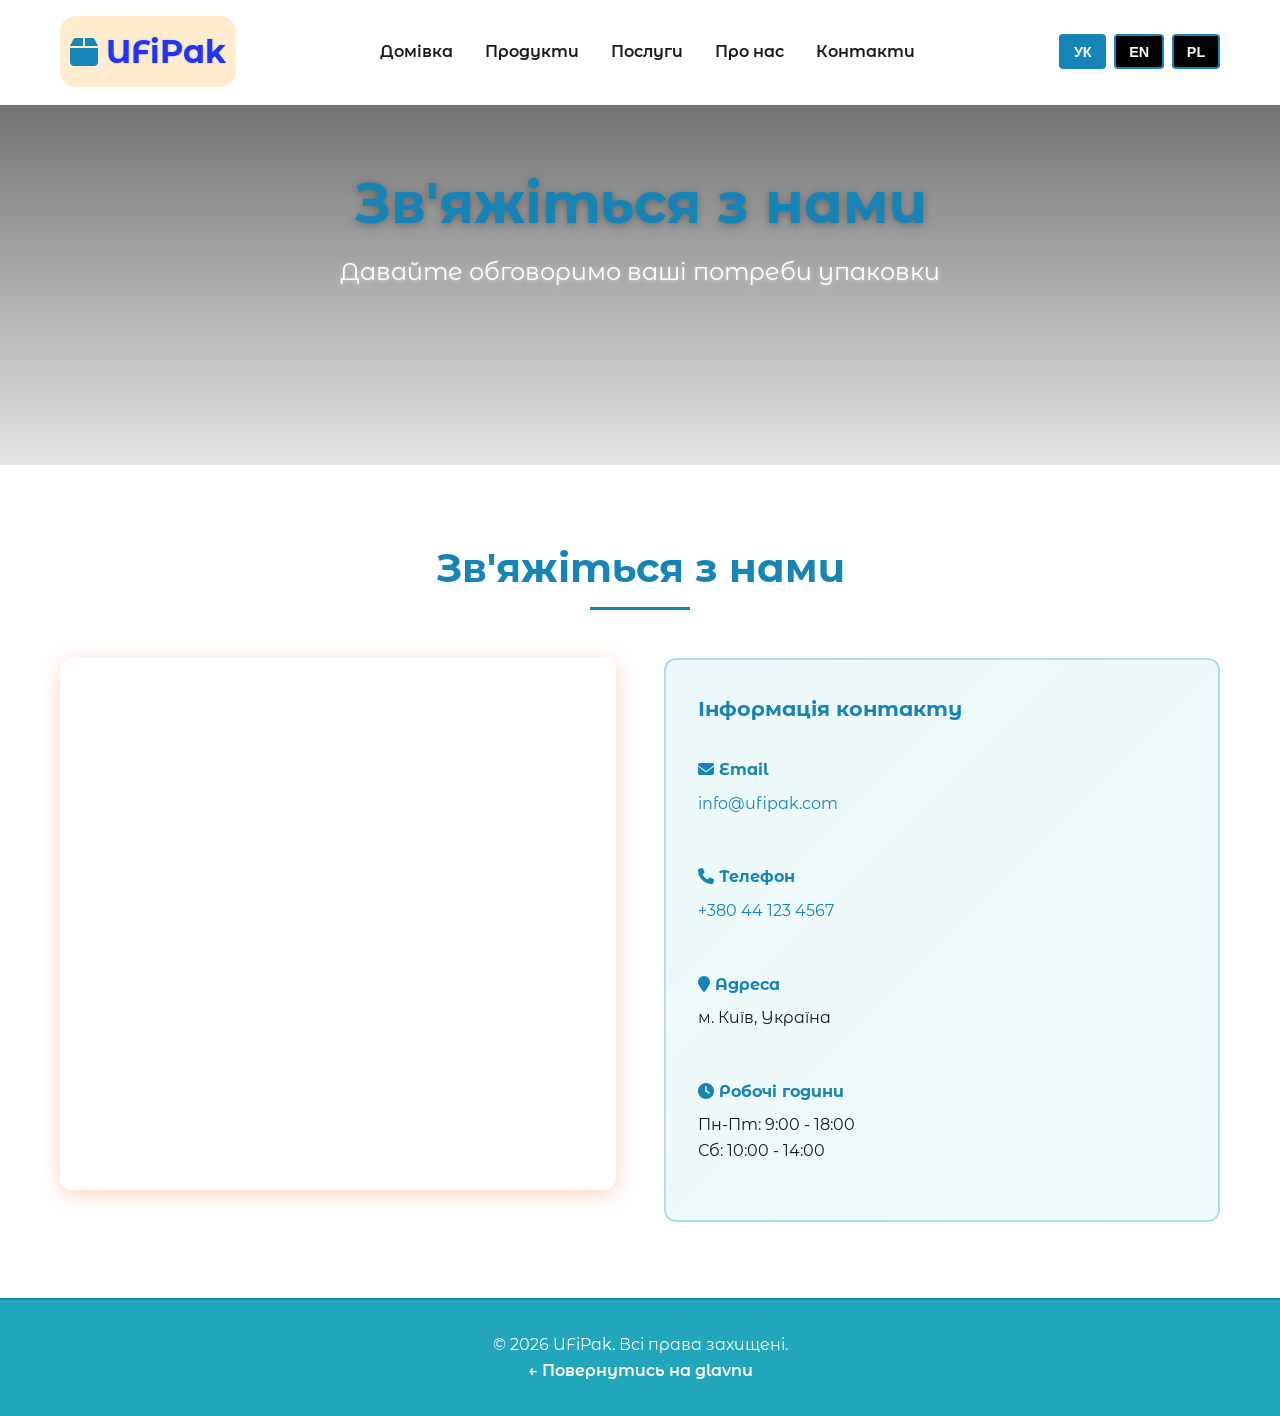
==== contact.html @ 42e1819e "first commit" ====
<!DOCTYPE html>
<html lang="uk">
<head>
    <meta charset="UTF-8">
    <meta name="viewport" content="width=device-width, initial-scale=1.0">
    <meta name="description" content="Зв'яжіться з UFiPak для замовлення гофрокартону та упаковочних матеріалів. Швидкий відповідь та консультація.">
    <title>UFiPak - Контакти | Гофрокартон та упаковка</title>
    <link rel="preconnect" href="https://fonts.googleapis.com">
    <link rel="preconnect" href="https://fonts.gstatic.com" crossorigin>
    <link href="https://fonts.googleapis.com/css2?family=Montserrat+Alternates:wght@400;500;600;700;800&display=swap" rel="stylesheet">
    <link rel="stylesheet" href="https://cdnjs.cloudflare.com/ajax/libs/font-awesome/6.4.0/css/all.min.css">
    <link rel="stylesheet" href="styles.css">
</head>
<body>
    <!-- Навігація -->
    <nav class="navbar">
        <div class="nav-container">
            <div class="logo">
                <i class="fas fa-box" style="font-size: 2rem; color: var(--primary-color);"></i>
                <span class="logo-text">UFiPak</span>
            </div>
            <ul class="nav-menu">
                <li><a href="index.html#home" class="nav-link">Домівка</a></li>
                <li><a href="products.html" class="nav-link">Продукти</a></li>
                <li><a href="services.html" class="nav-link">Послуги</a></li>
                <li><a href="about.html" class="nav-link">Про нас</a></li>
                <li><a href="contact.html" class="nav-link">Контакти</a></li>
            </ul>
            <button class="menu-toggle" id="menuToggle" aria-label="Меню">
                <i class="fas fa-bars"></i>
            </button>
            <div class="language-selector">
                <button class="lang-btn active" data-lang="uk">УК</button>
                <button class="lang-btn" data-lang="en">EN</button>
                <button class="lang-btn" data-lang="pl">PL</button>
            </div>
        </div>
    </nav>

    <!-- Героїчний розділ -->
    <section id="home" class="hero" style="height: 40vh;">
        <div class="hero-overlay"></div>
        <div class="hero-content">
            <h1 class="hero-title" data-en="Contact Us" data-uk="Зв'яжіться з нами" data-pl="Skontaktuj się z nami">Зв'яжіться з нами</h1>
            <p class="hero-subtitle" data-en="Let's discuss your packaging needs" data-uk="Давайте обговоримо ваші потреби упаковки" data-pl="Omówmy Twoje potrzeby w zakresie opakowań">Давайте обговоримо ваші потреби упаковки</p>
        </div>
    </section>

    <!-- Контакти -->
    <section id="contact" class="contact">
        <div class="container">
            <h2 class="section-title" data-en="Contact Us" data-uk="Зв'яжіться з нами" data-pl="Skontaktuj się z nami">Зв'яжіться з нами</h2>
            <div class="contact-content">
                <div class="contact-map">
                    <iframe src="https://www.google.com/maps/embed?pb=!1m18!1m12!1m3!1d2537.4142239617386!2d30.4658303!3d50.50785909999999!2m3!1f0!2f0!3f0!3m2!1i1024!2i768!4f13.1!3m3!1m2!1s0x40d4d279a09520ed%3A0x4165a8c2c6f30b9a!2sUFIPAK!5e0!3m2!1sru!2sse!4v1776011604575!5m2!1sru!2sse" width="100%" height="500" style="border:0;" allowfullscreen="" loading="lazy" referrerpolicy="no-referrer-when-downgrade"></iframe>
                </div>
                <div class="contact-info">
                    <h3 data-en="Contact Information" data-uk="Інформація контакту" data-pl="Informacje kontaktowe">Інформація контакту</h3>
                    <div style="margin-bottom: 1.5rem;">
                        <h4 style="color: var(--primary-color); margin-bottom: 0.5rem;"><i class="fas fa-envelope"></i> Email</h4>
                        <p><a href="mailto:info@ufipak.com" style="color: var(--accent-color);">info@ufipak.com</a></p>
                    </div>
                    <div style="margin-bottom: 1.5rem;">
                        <h4 style="color: var(--primary-color); margin-bottom: 0.5rem;"><i class="fas fa-phone"></i> Телефон</h4>
                        <p><a href="tel:+380441234567" style="color: var(--accent-color);">+380 44 123 4567</a></p>
                    </div>
                    <div style="margin-bottom: 1.5rem;">
                        <h4 style="color: var(--primary-color); margin-bottom: 0.5rem;"><i class="fas fa-map-marker"></i> Адреса</h4>
                        <p>м. Київ, Україна</p>
                    </div>
                    <div style="margin-bottom: 1.5rem;">
                        <h4 style="color: var(--primary-color); margin-bottom: 0.5rem;"><i class="fas fa-clock"></i> Робочі години</h4>
                        <p data-en="Monday - Friday: 9:00 - 18:00" data-uk="Пн-Пт: 9:00 - 18:00" data-pl="Pn-Pt: 9:00 - 18:00">Пн-Пт: 9:00 - 18:00</p>
                        <p data-en="Saturday: 10:00 - 14:00" data-uk="Сб: 10:00 - 14:00" data-pl="Sb: 10:00 - 14:00">Сб: 10:00 - 14:00</p>
                    </div>
                </div>
            </div>
        </div>
    </section>

    <!-- Футер -->
    <footer class="footer">
        <div class="container">
            <p data-en="© 2026 UFiPak. All rights reserved." data-uk="© 2026 UFiPak. Всі права захищені." data-pl="© 2026 UFiPak. Wszystkie prawa zastrzeżone.">© 2026 UFiPak. Всі права захищені.</p>
            <p><a href="index.html">← Повернутись на glavnu</a></p>
        </div>
    </footer>

    <script src="script.js"></script>
</body>
</html>
---- styles.css ----
@import url('https://fonts.googleapis.com/css2?family=Montserrat+Alternates:wght@400;500;600;700;800&display=swap');

* {
    margin: 0;
    padding: 0;
    box-sizing: border-box;
}

:root {
    --primary-color: #1784b8;
    --primary-dark: #1784b8;
    --primary-light: #1784b8;
    --secondary-color: #ffffff;
    --light-bg: #f8f9fa;
    --text-color: #1a1a1a;
    --accent-color: #1784b8;
    --success-color: #1784b8;
    --warning-color: #1784b8;
    --border-color: #e0e0e0;
}

html {
    scroll-behavior: smooth;
}

body {
    font-family: 'Montserrat Alternates', sans-serif;
    background-color: var(--secondary-color);
    color: var(--text-color);
    line-height: 1.6;
    background-image: url('https://gcb.com.my/wp-content/uploads/2024/01/corrugated-paper-board-for-import-export-e1704694771907.jpg');
    background-attachment: fixed;
    background-size: cover;
    background-position: center;
}

.container {
    max-width: 1200px;
    margin: 0 auto;
    padding: 0 clamp(15px, 4vw, 20px);
    width: 100%;
}

/* Навігація */
.navbar {
    background-color: rgba(255, 255, 255, 0.95);
    padding: 1rem 0;
    position: sticky;
    top: 0;
    z-index: 1000;
    border-bottom: 2px solid transparent;
    transition: all 0.3s ease;
}

.navbar.scrolled {
    background-color: rgba(255, 255, 255, 0.99);
    border-bottom-color: var(--primary-color);
    box-shadow: 0 2px 10px rgba(0, 0, 0, 0.1);
}

.nav-container {
    max-width: 1200px;
    margin: 0 auto;
    padding: 0 20px;
    display: flex;
    justify-content: space-between;
    align-items: center;
}

.logo {
    background: blanchedalmond;
    padding: 10px;
    border-radius: 16px;
    font-size: clamp(1.5rem, 4vw, 1.8rem);
    font-weight: bold;
    display: flex;
    align-items: center;
    gap: 0.5rem;
}

.logo-text {
    background: linear-gradient(135deg, #2533fa, #2533fa);
    -webkit-background-clip: text;
    -webkit-text-fill-color: transparent;
    background-clip: text;
    font-size: clamp(1.5rem, 4vw, 2rem);
    font-weight: bold;
    filter: drop-shadow(0 0 1px rgba(23, 162, 184, 0.3));
}

.nav-menu {
    display: flex;
    list-style: none;
    gap: 2rem;
    flex: 1;
    justify-content: center;
}

.nav-link {
    color: var(--text-color);
    text-decoration: none;
    font-weight: 600;
    transition: color 0.3s ease;
    padding: 0.5rem 0;
    border-bottom: 2px solid transparent;
    font-size: clamp(0.85rem, 2vw, 1rem);
    text-shadow: none;
}

.nav-link:hover {
    color: var(--primary-color);
    border-bottom-color: var(--primary-color);
}

.language-selector {
    display: flex;
    gap: 0.5rem;
}

.lang-btn {
    background-color: #000000;
    color: #ffffff;
    border: 2px solid var(--primary-color);
    padding: 0.4rem 0.8rem;
    cursor: pointer;
    border-radius: 4px;
    font-weight: 600;
    transition: all 0.3s ease;
    font-size: clamp(0.7rem, 1.5vw, 0.9rem);
    min-width: 35px;
    min-height: 35px;
    display: flex;
    align-items: center;
    justify-content: center;
    text-shadow: none;
}

.lang-btn:hover,
.lang-btn.active {
    background-color: var(--primary-color);
    color: white;
}

/* Мобільне меню */
.menu-toggle {
    display: none;
    background: none;
    border: none;
    font-size: 1.5rem;
    color: var(--primary-color);
    cursor: pointer;
    z-index: 1001;
    padding: 0.5rem;
    text-shadow: none;
    transition: all 0.3s ease;
}

.menu-toggle:hover {
    transform: scale(1.1);
}

@media (max-width: 768px) {
    .menu-toggle {
        display: flex;
        align-items: center;
        justify-content: center;
    }

    .nav-menu {
        position: absolute;
        top: 70px;
        left: 0;
        right: 0;
        background-color: rgba(255, 255, 255, 0.99);
        flex-direction: column;
        gap: 0.5rem;
        padding: 1.5rem;
        border-bottom: 2px solid var(--primary-color);
        box-shadow: 0 4px 10px rgba(0, 0, 0, 0.1);
        max-height: 0;
        overflow: hidden;
        transition: max-height 0.3s ease;
    }

    .nav-menu.active {
        max-height: 400px;
    }

    .nav-link {
        padding: 0.8rem 0;
        border-bottom: 1px solid rgba(23, 162, 184, 0.2);
        width: 100%;
    }

    .nav-link:last-child {
        border-bottom: none;
    }

    .language-selector {
        gap: 0.3rem;
        justify-content: space-around;
        width: 100%;
        margin-top: 1rem;
        padding-top: 1rem;
        border-top: 1px solid rgba(23, 162, 184, 0.2);
    }

    .lang-btn {
        flex: 1;
        padding: 0.6rem 0.4rem;
    }
}

/* Героїчний розділ */
.hero {
    position: relative;
    height: clamp(50vh, 80vh, 80vh);
    display: flex;
    align-items: center;
    justify-content: center;
    overflow: hidden;
    margin-top: 0;
    padding-top: 0;
    background: url('https://gcb.com.my/wp-content/uploads/2024/01/corrugated-paper-board-for-import-export-e1704694771907.jpg') center/cover;
    background-attachment: fixed;
}

/* Видалити фон для внутрішніх сторінок */
body:not(.home-page) {
    background-image: url('https://gcb.com.my/wp-content/uploads/2024/01/corrugated-paper-board-for-import-export-e1704694771907.jpg');
    background-attachment: fixed;
    background-size: cover;
    background-position: center;
}

.hero-overlay {
    position: absolute;
    top: 0;
    left: 0;
    width: 100%;
    height: 100%;
    background: linear-gradient(to bottom, rgb(0 0 0 / 55%), rgb(38 38 38 / 12%));
    z-index: 2;
}

.hero-content {
    position: relative;
    z-index: 3;
    text-align: center;
    color: var(--text-color);
    padding: 0 20px;
    max-width: 100%;
}

.hero-title {
    font-size: clamp(1.8rem, 8vw, 3.5rem);
    font-weight: bold;
    margin-bottom: 1rem;
    color: var(--primary-color);
    text-shadow: 0 2px 8px rgba(0, 0, 0, 0.3);
    line-height: 1.2;
}

.hero-subtitle {
    font-size: clamp(1rem, 4vw, 1.5rem);
    margin-bottom: 2rem;
    color: #ffffff;
    text-shadow: 0 1px 4px rgba(255, 255, 255, 0.5);
}

.cta-button {
    background: linear-gradient(135deg, #1784b8, #1784b8);
    color: #ffffff;
    padding: clamp(0.6rem, 2vw, 1rem) clamp(1.5rem, 4vw, 2.5rem);
    font-size: clamp(0.9rem, 2vw, 1.1rem);
    border: none;
    border-radius: 50px;
    cursor: pointer;
    font-weight: bold;
    transition: all 0.3s ease;
    box-shadow: 0 4px 20px rgba(23, 162, 184, 0.3);
    touch-action: manipulation;
}

.cta-button:hover {
    transform: translateY(-3px);
    box-shadow: 0 6px 25px rgba(23, 162, 184, 0.5);
}

@media (max-width: 768px) {
    .cta-button:active {
        transform: translateY(-1px);
    }
}

/* Розділи */
section {
    padding: clamp(2rem, 6vw, 5rem) 0;
    background-color: rgba(255, 255, 255, 0.95);
}

.section-title {
    text-align: center;
    font-size: clamp(1.8rem, 6vw, 2.5rem);
    margin-bottom: clamp(1.5rem, 4vw, 3rem);
    color: var(--primary-color);
    position: relative;
    padding-bottom: 1rem;
    line-height: 1.3;
}

.section-title::after {
    content: '';
    position: absolute;
    bottom: 0;
    left: 50%;
    transform: translateX(-50%);
    width: clamp(60px, 15vw, 100px);
    height: 3px;
    background: linear-gradient(90deg, var(--primary-color), var(--accent-color));
}

/* Продукти */
.products {
    background-color: rgba(248, 249, 250, 0.8);
    position: relative;
}

.products-grid {
    position: relative;
    display: flex;
    align-items: center;
    justify-content: center;
    gap: 2rem;
}

.carousel-container {
    width: 100%;
    position: relative;
    overflow: hidden;
    border-radius: 12px;
}

.carousel-wrapper {
    display: flex;
    transition: transform 0.6s cubic-bezier(0.4, 0.0, 0.2, 1);
    width: 100%;
}

.carousel-item {
    min-width: 100%;
    display: flex;
    justify-content: center;
    padding: 2rem;
}

@media (min-width: 768px) {
    .carousel-item {
        min-width: 50%;
    }
}

@media (min-width: 1200px) {
    .carousel-item {
        min-width: 33.333%;
    }
}

.carousel-nav {
    position: absolute;
    top: 50%;
    transform: translateY(-50%);
    background: linear-gradient(135deg, #17A2B8, #20B2AA);
    color: #ffffff;
    border: none;
    width: 50px;
    height: 50px;
    border-radius: 50%;
    cursor: pointer;
    display: flex;
    align-items: center;
    justify-content: center;
    font-size: 1.5rem;
    z-index: 10;
    transition: all 0.3s ease;
    box-shadow: 0 4px 15px rgba(23, 162, 184, 0.4);
}

.carousel-nav:hover {
    transform: translateY(-50%) scale(1.1);
    box-shadow: 0 6px 20px rgba(23, 162, 184, 0.6);
}

.carousel-prev {
    left: 10px;
}

.carousel-next {
    right: 10px;
}

.carousel-dots {
    display: flex;
    justify-content: center;
    gap: 8px;
    margin-top: 2rem;
    flex-wrap: wrap;
}

.carousel-dot {
    width: 10px;
    height: 10px;
    border-radius: 50%;
    background-color: rgba(23, 162, 184, 0.3);
    border: 2px solid rgba(23, 162, 184, 0.5);
    cursor: pointer;
    transition: all 0.3s ease;
}

.carousel-dot.active {
    background-color: #20B2AA;
    transform: scale(1.3);
    border-color: #20B2AA;
}

.carousel-dot:hover {
    background-color: rgba(23, 162, 184, 0.7);
}

.product-card {
    background: linear-gradient(135deg, rgba(23, 162, 184, 0.08), rgba(32, 178, 170, 0.06));
    border: 2px solid rgba(23, 162, 184, 0.3);
    padding: 2rem;
    border-radius: 12px;
    text-align: center;
    transition: all 0.3s ease;
    cursor: pointer;
    display: block;
    text-decoration: none;
    color: inherit;
}

.product-card:hover {
    transform: translateY(-10px);
    border-color: var(--accent-color);
    background: linear-gradient(135deg, rgba(23, 162, 184, 0.15), rgba(32, 178, 170, 0.12));
    box-shadow: 0 8px 30px rgba(23, 162, 184, 0.25), 0 0 20px rgba(32, 178, 170, 0.15);
}

.product-icon {
    font-size: 3rem;
    margin-bottom: 1rem;
    color: var(--primary-color);
    transition: all 0.3s ease;
}

.product-card:hover .product-icon {
    color: var(--accent-color);
    transform: scale(1.2) rotate(5deg);
}

.carousel-item .product-card {
    width: 100%;
    margin: 0 auto;
}

.product-name {
    font-size: 1.3rem;
    color: var(--primary-color);
    margin-bottom: 0.5rem;
    font-weight: 600;
}

.product-desc {
    color: var(--text-color);
    font-size: 0.95rem;
}

.view-more {
    margin-top: 1rem;
    color: var(--primary-color);
    font-size: 0.9rem;
    font-weight: 600;
    animation: bounce 2s infinite;
}

@keyframes bounce {
    0%, 100% {
        transform: translateY(0);
    }
    50% {
        transform: translateY(5px);
    }
}

/* Послуги */
.services {
    background-color: rgba(255, 255, 255, 0.95);
    position: relative;
}

.services-grid {
    display: grid;
    grid-template-columns: repeat(auto-fit, minmax(250px, 1fr));
    gap: 2rem;
}

.service-item {
    background: linear-gradient(135deg, rgba(23, 162, 184, 0.08), rgba(32, 178, 170, 0.06));
    padding: 2rem;
    border-radius: 12px;
    border-left: 4px solid var(--primary-color);
    transition: all 0.3s ease;
}

.service-item:hover {
    transform: translateX(10px);
    background: linear-gradient(135deg, rgba(23, 162, 184, 0.15), rgba(32, 178, 170, 0.12));
}

.service-title {
    color: var(--primary-color);
    margin-bottom: 0.5rem;
    font-size: 1.2rem;
}

.service-icon {
    font-size: 2.5rem;
    color: var(--accent-color);
    margin-bottom: 0.8rem;
    transition: all 0.3s ease;
}

.service-item:hover .service-icon {
    transform: translateY(-5px);
    color: var(--primary-color);
}

.service-text {
    color: var(--text-color);
    font-size: 0.95rem;
}

/* Про нас */
.about {
    background-color: rgba(248, 249, 250, 0.95);
}

.about-content {
    max-width: 800px;
    margin: 0 auto;
    text-align: center;
    font-size: 1.1rem;
    line-height: 1.8;
    color: var(--text-color);
}

.about-content p {
    margin-bottom: 1.5rem;
}

.about-content h3 {
    color: var(--primary-color);
    font-size: 1.5rem;
    margin: 2rem 0 1rem 0;
    text-align: center;
}

.about-content ul {
    list-style: none;
    padding: 0;
    margin: 1.5rem 0;
    text-align: left;
    display: inline-block;
}

.about-content ul li {
    padding: 0.5rem 0;
    color: var(--text-color);
}

/* Контакти */
.contact {
    background-color: rgba(255, 255, 255, 0.95);
}

.contact-content {
    display: grid;
    grid-template-columns: 1fr 1fr;
    gap: 3rem;
    align-items: stretch;
    margin-top: 2rem;
}

.contact-subtitle {
    text-align: center;
    font-size: 1.1rem;
    color: var(--text-color);
    margin-bottom: 1.5rem;
    line-height: 1.7;
}

.contact-map {
    width: 100%;
    border-radius: 12px;
    overflow: hidden;
    box-shadow: 0 4px 20px rgba(23, 162, 184, 0.2);
    margin-bottom: 2rem;
}

.contact-map iframe {
    width: 100%;
    height: 100%;
    min-height: 500px;
    border: none;
}

.contact-info-box {
    background: linear-gradient(135deg, rgba(23, 162, 184, 0.08), rgba(32, 178, 170, 0.06));
    border: 2px solid rgba(23, 162, 184, 0.3);
    padding: 2.5rem;
    border-radius: 12px;
    display: flex;
    flex-direction: column;
    gap: 1.5rem;
    min-height: 500px;
}

.contact-info-box h3 {
    color: var(--primary-color);
    font-size: 1.5rem;
    margin-bottom: 0.5rem;
    font-weight: 700;
}

.info-item {
    display: flex;
    gap: 1.5rem;
    align-items: flex-start;
    padding: 1.2rem 0;
    border-bottom: 1px solid rgba(23, 162, 184, 0.2);
    transition: all 0.3s ease;
}

.info-item:hover {
    padding-left: 0.5rem;
    background: rgba(23, 162, 184, 0.05);
}

.info-item:last-child {
    border-bottom: none;
}

.info-item i {
    color: var(--primary-color);
    font-size: 1.8rem;
    min-width: 40px;
    text-align: center;
}

.info-item h4 {
    color: var(--primary-color);
    margin-bottom: 0.6rem;
    font-size: 1.1rem;
    font-weight: 700;
}

.info-item p {
    color: var(--text-color);
    margin-bottom: 0.4rem;
    line-height: 1.5;
}

.info-item a {
    color: var(--accent-color);
    font-weight: 600;
    text-decoration: none;
    transition: all 0.3s ease;
}

.info-item a:hover {
    color: var(--primary-color);
    text-decoration: underline;
}

.contact-form {
    display: flex;
    flex-direction: column;
    gap: 1.5rem;
}

.form-group {
    display: flex;
    flex-direction: column;
}

.form-input,
.form-textarea {
    background-color: rgba(23, 162, 184, 0.08);
    border: 2px solid rgba(23, 162, 184, 0.3);
    color: var(--text-color);
    padding: 0.8rem 1rem;
    border-radius: 5px;
    font-family: 'Montserrat Alternates', sans-serif;
    font-size: 1rem;
    transition: all 0.3s ease;
}

.form-input:focus,
.form-textarea:focus {
    outline: none;
    border-color: var(--primary-color);
    background-color: rgba(23, 162, 184, 0.12);
}

.form-input::placeholder,
.form-textarea::placeholder {
    color: rgba(26, 26, 26, 0.5);
}

.submit-btn {
    background: linear-gradient(135deg, #17A2B8, #20B2AA);
    color: #ffffff;
    padding: 0.8rem 2rem;
    border: none;
    border-radius: 5px;
    font-weight: bold;
    font-size: 1rem;
    cursor: pointer;
    transition: all 0.3s ease;
}

.submit-btn:hover {
    transform: translateY(-2px);
    box-shadow: 0 5px 20px rgba(23, 162, 184, 0.5);
}

.contact-info {
    background: linear-gradient(135deg, rgba(23, 162, 184, 0.08), rgba(32, 178, 170, 0.06));
    border: 2px solid rgba(23, 162, 184, 0.3);
    padding: 2rem;
    border-radius: 12px;
    display: flex;
    flex-direction: column;
    gap: 1.5rem;
}

.contact-map {
    width: 100%;
    border-radius: 12px;
    overflow: hidden;
    box-shadow: 0 4px 20px rgba(255, 107, 53, 0.3);
    margin-bottom: 2rem;
}

.contact-map iframe {
    width: 100%;
    border: none;
}

.contact-info h3 {
    color: var(--primary-color);
    font-size: 1.3rem;
    margin-bottom: 0.5rem;
}

.contact-info p {
    color: var(--text-color);
    font-size: 1rem;
}

.contact-info strong {
    color: var(--primary-color);
}

.contact-info h4 {
    color: var(--primary-color);
    margin-bottom: 0.5rem;
}

/* Посилання */
a {
    color: var(--primary-color);
    text-decoration: none;
    transition: color 0.3s ease;
}

a:hover {
    color: var(--accent-color);
    text-decoration: underline;
}

.footer a {
    color: #ffffff;
    font-weight: 600;
}

.footer a:hover {
    color: #e8f9fa;
}
.modal {
    display: none;
    position: fixed;
    z-index: 2000;
    left: 0;
    top: 0;
    width: 100%;
    height: 100%;
    background-color: rgba(0, 0, 0, 0.8);
    animation: fadeIn 0.3s ease;
}

.modal-content {
    background: linear-gradient(135deg, #ffffff, rgba(23, 162, 184, 0.05));
    margin: 5% auto;
    padding: 2rem;
    border: 2px solid var(--primary-color);
    border-radius: 12px;
    width: 90%;
    max-width: 700px;
    max-height: 90vh;
    overflow-y: auto;
    box-shadow: 0 0 40px rgba(23, 162, 184, 0.2), 0 0 20px rgba(32, 178, 170, 0.15);
    animation: slideDown 0.3s ease;
}

.close {
    color: var(--primary-color);
    float: right;
    font-size: 2rem;
    font-weight: bold;
    cursor: pointer;
    transition: color 0.3s ease;
}

.close:hover {
    color: var(--accent-color);
}

.modal-header {
    font-size: 1.8rem;
    color: var(--primary-color);
    margin-bottom: 1rem;
    display: flex;
    align-items: center;
    gap: 1rem;
}

.modal-section {
    margin-bottom: 2rem;
}

.modal-section h3 {
    color: var(--primary-color);
    margin-bottom: 0.5rem;
    font-size: 1.3rem;
}

.modal-section p {
    color: var(--text-color);
    line-height: 1.6;
    margin-bottom: 0.5rem;
}

.price-factor {
    background: rgba(23, 162, 184, 0.1);
    border-left: 4px solid var(--accent-color);
    padding: 1rem;
    margin: 0.5rem 0;
    border-radius: 5px;
}

.price-factor strong {
    color: var(--primary-color);
}

.price-example {
    background: rgba(23, 162, 184, 0.1);
    border-left: 4px solid var(--primary-color);
    padding: 1rem;
    margin-top: 1rem;
    border-radius: 5px;
}

.price-example strong {
    color: var(--primary-color);
}

.cta-modal-btn {
    background: linear-gradient(135deg, #17A2B8, #20B2AA);
    color: #ffffff;
    padding: 0.8rem 1.5rem;
    border: none;
    border-radius: 5px;
    font-weight: bold;
    cursor: pointer;
    font-size: 1rem;
    margin-top: 1rem;
    transition: all 0.3s ease;
}

.cta-modal-btn:hover {
    transform: translateY(-2px);
    box-shadow: 0 5px 20px rgba(23, 162, 184, 0.5), 0 0 10px rgba(32, 178, 170, 0.3);
}

@keyframes fadeIn {
    from {
        opacity: 0;
    }
    to {
        opacity: 1;
    }
}

@keyframes slideDown {
    from {
        transform: translateY(-50px);
        opacity: 0;
    }
    to {
        transform: translateY(0);
        opacity: 1;
    }
}

/* Сторінки продуктів */
.breadcrumb {
    padding: 2rem 0;
    color: var(--text-color);
    font-size: 0.95rem;
}

.breadcrumb a {
    color: var(--primary-color);
    font-weight: 600;
}

.breadcrumb a:hover {
    color: var(--accent-color);
}

.product-detail {
    padding: 3rem 0;
}

.product-header {
    display: grid;
    grid-template-columns: 1fr 1fr;
    gap: 3rem;
    align-items: start;
    margin-bottom: 3rem;
}

.product-image {
    position: relative;
    overflow: hidden;
    border-radius: 12px;
    box-shadow: 0 10px 40px rgba(23, 162, 184, 0.2);
}

.product-image img {
    width: 100%;
    height: auto;
    display: block;
    transition: transform 0.3s ease;
}

.product-image:hover img {
    transform: scale(1.05);
}

.product-info h1 {
    font-size: 2.5rem;
    color: var(--primary-color);
    margin-bottom: 1.5rem;
    font-weight: bold;
}

.product-description {
    font-size: 1.1rem;
    line-height: 1.8;
    color: var(--text-color);
    margin-bottom: 2.5rem;
}

.pricing-factors {
    background: linear-gradient(135deg, rgba(23, 162, 184, 0.08), rgba(32, 178, 170, 0.06));
    padding: 2rem;
    border-radius: 12px;
    border-left: 4px solid var(--primary-color);
    margin-bottom: 2rem;
}

.pricing-factors h3 {
    color: var(--primary-color);
    margin-bottom: 1rem;
    font-size: 1.3rem;
}

.pricing-factors ul {
    list-style: none;
}

.pricing-factors li {
    padding: 0.6rem 0;
    color: var(--text-color);
    display: flex;
    align-items: center;
}

.pricing-factors li:before {
    content: '✓';
    color: var(--accent-color);
    font-weight: bold;
    margin-right: 0.8rem;
}

.examples {
    background: var(--light-bg);
    padding: 2rem;
    border-radius: 12px;
    margin-bottom: 2rem;
}

.examples h3 {
    color: var(--primary-color);
    margin-bottom: 1.5rem;
    font-size: 1.3rem;
}

.example-item {
    background: rgba(23, 162, 184, 0.08);
    padding: 1.5rem;
    border-radius: 8px;
    margin-bottom: 1rem;
    border-left: 3px solid var(--accent-color);
}

.example-item p {
    margin-bottom: 0.5rem;
    color: var(--text-color);
}

.order-section {
    background: linear-gradient(135deg, rgba(23, 162, 184, 0.08), rgba(32, 178, 170, 0.06));
    padding: 2rem;
    border-radius: 12px;
    margin-bottom: 2rem;
}

.order-section h3 {
    color: var(--primary-color);
    margin-bottom: 1.5rem;
    font-size: 1.3rem;
}

.order-section ul {
    list-style: none;
}

.order-section li {
    padding: 0.8rem 0;
    color: var(--text-color);
    display: flex;
    align-items: center;
    gap: 0.8rem;
}

.order-section i {
    color: var(--primary-color);
    font-size: 1.2rem;
}

/* Футер */
.footer {
    background-color: rgba(23, 162, 184, 0.95);
    border-top: 2px solid var(--primary-color);
    padding: 2rem 0;
    text-align: center;
    color: #ffffff;
}

/* Адаптивний дизайн */
@media (max-width: 1200px) {
    .container {
        padding: 0 20px;
    }

    .services-grid {
        grid-template-columns: repeat(2, 1fr);
    }

    .carousel-container {
        padding: 0 40px;
    }

    .product-header {
        gap: 2rem;
    }
}

@media (max-width: 992px) {
    .nav-menu {
        gap: 1.5rem;
    }

    .services-grid {
        grid-template-columns: repeat(2, 1fr);
    }

    .carousel-container {
        padding: 0 30px;
    }

    .carousel-nav {
        width: 45px;
        height: 45px;
    }
}

@media (max-width: 768px) {
    /* Навігація */
    .nav-container {
        padding: 0 15px;
    }

    .language-selector {
        flex-wrap: wrap;
        gap: 0.3rem;
    }

    .lang-btn {
        padding: 0.5rem 0.6rem;
        font-size: 0.75rem;
        min-width: 32px;
    }

    /* Героїчний розділ */
    .hero {
        min-height: 50vh;
    }

    .hero-title {
        margin-bottom: 0.5rem;
    }

    .hero-subtitle {
        margin-bottom: 1.5rem;
    }

    .cta-button {
        touch-action: manipulation;
    }

    /* Розділи */
    section {
        padding: 2.5rem 0;
    }

    .section-title {
        margin-bottom: 2rem;
    }

    /* Продукти */
    .carousel-container {
        padding: 0 45px;
    }

    .carousel-item {
        min-width: 100% !important;
        padding: 1.5rem;
    }

    .carousel-nav {
        width: 38px;
        height: 38px;
        font-size: 1.1rem;
    }

    .carousel-prev {
        left: 10px;
    }

    .carousel-next {
        right: 10px;
    }

    .carousel-dots {
        gap: 6px;
        margin-top: 1.5rem;
    }

    .carousel-dot {
        width: 8px;
        height: 8px;
    }

    .product-card {
        padding: 1.5rem;
    }

    .product-icon {
        font-size: 2.5rem;
    }

    .product-name {
        font-size: 1.1rem;
    }

    /* Послуги */
    .services-grid {
        grid-template-columns: 1fr;
        gap: 1.5rem;
    }

    .service-item {
        padding: 1.5rem;
    }

    /* Контакти */
    .contact-content {
        grid-template-columns: 1fr;
        gap: 1.5rem;
        align-items: start;
    }

    .contact-map {
        min-height: 300px;
    }

    .contact-map iframe {
        min-height: 300px;
    }

    .contact-info-box {
        min-height: auto;
        padding: 1.5rem;
        gap: 1rem;
    }

    .contact-info-box h3 {
        font-size: 1.3rem;
    }

    .info-item {
        padding: 0.8rem 0;
        gap: 1rem;
    }

    .info-item i {
        font-size: 1.5rem;
        min-width: 35px;
    }

    .info-item h4 {
        font-size: 1rem;
    }

    .info-item p {
        font-size: 0.95rem;
    }

    /* Сторінки продуктів */
    .product-header {
        grid-template-columns: 1fr;
        gap: 2rem;
    }

    .product-info h1 {
        font-size: clamp(1.8rem, 5vw, 2.5rem);
    }

    .product-description {
        font-size: 1rem;
    }

    .pricing-factors,
    .examples,
    .order-section {
        padding: 1.5rem;
    }

    .pricing-factors h3,
    .examples h3,
    .order-section h3 {
        font-size: 1.2rem;
    }

    .modal-content {
        width: 95%;
        margin: 10% auto;
        padding: 1.5rem;
    }

    .modal-header {
        font-size: 1.5rem;
    }

    /* Форми */
    .contact-form {
        gap: 1rem;
    }

    .form-input,
    .form-textarea {
        padding: 0.7rem 0.8rem;
        font-size: 16px; /* Запобігає масштабуванню на мобільних */
    }

    .submit-btn,
    .cta-modal-btn {
        padding: 0.7rem 1.5rem;
        font-size: 0.95rem;
    }

    /* Про нас */
    .about-content {
        font-size: 1rem;
    }

    .about-content h3 {
        font-size: 1.3rem;
        margin: 1.5rem 0 1rem 0;
    }

    .about-content ul {
        font-size: 0.95rem;
    }

    /* Футер */
    .footer {
        padding: 1.5rem 0;
        font-size: 0.95rem;
    }
}

@media (max-width: 600px) {
    .container {
        padding: 0 12px;
    }

    /* Навігація */
    .nav-container {
        padding: 0.7rem 12px;
    }

    .logo {
        font-size: 1.3rem;
    }

    .logo-text {
        font-size: 1.3rem;
    }

    .language-selector {
        gap: 0.2rem;
    }

    .lang-btn {
        padding: 0.4rem 0.5rem;
        font-size: 0.7rem;
        min-width: 30px;
        min-height: 30px;
    }

    /* Героїчний розділ */
    .hero {
        min-height: 45vh;
    }

    .hero-content {
        padding: 0 15px;
    }

    .hero-title {
        margin-bottom: 0.5rem;
    }

    .hero-subtitle {
        margin-bottom: 1rem;
        font-size: clamp(0.9rem, 3vw, 1.1rem);
    }

    .cta-button {
        padding: 0.6rem 1.2rem;
        font-size: 0.85rem;
    }

    /* Розділи */
    .section-title {
        font-size: clamp(1.4rem, 5vw, 2rem);
        margin-bottom: 1.5rem;
    }

    .section-title::after {
        width: clamp(50px, 12vw, 80px);
    }

    /* Продукти */
    .carousel-container {
        padding: 0 35px;
    }

    .carousel-nav {
        width: 34px;
        height: 34px;
        font-size: 1rem;
    }

    .product-card {
        padding: 1.2rem;
    }

    .product-icon {
        font-size: 2rem;
        margin-bottom: 0.8rem;
    }

    .product-name {
        font-size: 1rem;
    }

    .product-desc {
        font-size: 0.9rem;
    }

    /* Послуги */
    .service-item {
        padding: 1.2rem;
        border-left-width: 3px;
    }

    .service-title {
        font-size: 1.1rem;
    }

    .service-icon {
        font-size: 2rem;
    }

    .service-text {
        font-size: 0.9rem;
    }

    /* Контакти */
    .contact-subtitle {
        font-size: 0.95rem;
        margin-bottom: 1rem;
    }

    .contact-info-box {
        padding: 1.2rem;
    }

    .contact-info-box h3 {
        font-size: 1.2rem;
    }

    .info-item {
        padding: 0.7rem 0;
        gap: 0.8rem;
    }

    .info-item i {
        font-size: 1.3rem;
    }

    .info-item h4 {
        font-size: 0.95rem;
    }

    .info-item p {
        font-size: 0.9rem;
    }

    /* Модальне вікно */
    .modal-content {
        margin: 5% auto;
        padding: 1.2rem;
    }

    .modal-header {
        font-size: 1.3rem;
    }

    /* Форми */
    .form-input,
    .form-textarea {
        padding: 0.6rem 0.7rem;
        font-size: 16px;
    }

    .submit-btn,
    .cta-modal-btn {
        padding: 0.6rem 1.2rem;
        font-size: 0.9rem;
    }

    /* Сторінки продуктів */
    .product-header {
        gap: 1.5rem;
    }

    .product-info h1 {
        font-size: 1.6rem;
    }

    .product-description {
        font-size: 0.95rem;
        line-height: 1.7;
    }

    .pricing-factors,
    .examples,
    .order-section {
        padding: 1.2rem;
        margin-bottom: 1.5rem;
    }

    .pricing-factors h3,
    .examples h3,
    .order-section h3 {
        font-size: 1.1rem;
        margin-bottom: 0.8rem;
    }

    .pricing-factors li,
    .example-item,
    .order-section li {
        padding: 0.5rem 0;
        font-size: 0.9rem;
    }

    /* Про нас */
    .about-content {
        font-size: 0.95rem;
    }

    .about-content p {
        margin-bottom: 1rem;
    }

    /* Футер */
    .footer {
        padding: 1.2rem 12px;
        font-size: 0.9rem;
    }
}

@media (max-width: 480px) {
    .container {
        padding: 0 10px;
    }

    /* Навігація */
    .nav-container {
        padding: 0.6rem 10px;
    }

    .logo {
        font-size: 1.2rem;
    }

    .logo i {
        font-size: 1.5rem;
    }

    .lang-btn {
        padding: 0.35rem 0.4rem;
        font-size: 0.65rem;
        min-width: 28px;
        min-height: 28px;
    }

    /* Героїчний розділ */
    .hero {
        min-height: 40vh;
    }

    .hero-title {
        margin-bottom: 0.3rem;
    }

    .hero-subtitle {
        margin-bottom: 0.8rem;
    }

    .cta-button {
        padding: 0.5rem 1rem;
        font-size: 0.8rem;
    }

    /* Розділи */
    .section-title {
        font-size: clamp(1.2rem, 5vw, 1.8rem);
        margin-bottom: 1.2rem;
        padding-bottom: 0.8rem;
    }

    /* Продукти */
    .carousel-container {
        padding: 0 30px;
    }

    .carousel-item {
        padding: 1rem;
    }

    .carousel-nav {
        width: 32px;
        height: 32px;
        font-size: 0.9rem;
    }

    .carousel-prev {
        left: 8px;
    }

    .carousel-next {
        right: 8px;
    }

    .carousel-dots {
        gap: 5px;
        margin-top: 1rem;
    }

    .carousel-dot {
        width: 6px;
        height: 6px;
    }

    /* Послуги */
    .service-item {
        padding: 1rem;
        margin-bottom: 1rem;
    }

    /* Контакти */
    .contact-content {
        gap: 1rem;
    }

    .contact-map {
        min-height: 250px;
    }

    .contact-map iframe {
        min-height: 250px;
    }

    .contact-info-box {
        padding: 1rem;
        gap: 0.8rem;
    }

    .info-item {
        padding: 0.6rem 0;
    }

    .info-item i {
        font-size: 1.2rem;
        min-width: 30px;
    }

    /* Формиі */
    .form-input,
    .form-textarea {
        padding: 0.55rem 0.6rem;
        font-size: 16px;
        border-radius: 4px;
    }

    /* Модальне */
    .modal-content {
        margin: 15% auto;
        max-height: 85vh;
    }

    .close {
        font-size: 1.5rem;
    }
}

/* Додаткові мобільні оптимізації */
@media (hover: none) and (pointer: coarse) {
    /* Мобільні пристрої без можливості hover */
    .product-card:active,
    .service-item:active {
        transform: translateY(-5px);
    }

    .carousel-nav:active {
        transform: translateY(-50%) scale(0.95);
    }

    button:active {
        opacity: 0.9;
    }
}

/* Забезпечити мінімальний розмір для touch-цілей */
@media (max-width: 768px) {
    button,
    a,
    .lang-btn,
    .carousel-nav,
    .carousel-dot {
        min-height: 44px;
        min-width: 44px;
        display: inline-flex;
        align-items: center;
        justify-content: center;
    }

    .carousel-dot {
        min-width: auto;
    }

    /* Покращена видимість на малих екранах */
    .form-input:focus,
    .form-textarea:focus {
        outline: 2px solid var(--accent-color);
        outline-offset: 2px;
    }

    .lang-btn:focus,
    .menu-toggle:focus,
    .submit-btn:focus,
    .cta-button:focus,
    .cta-modal-btn:focus {
        outline: 2px solid var(--primary-color);
        outline-offset: 2px;
    }

    /* Покращена читабельність на мобільних */
    body {
        line-height: 1.7;
        -webkit-text-size-adjust: 100%;
        -webkit-font-smoothing: antialiased;
        -moz-osx-font-smoothing: grayscale;
    }

    /* Запобігти горизонтальному скролюванню */
    .container,
    .nav-container {
        overflow-x: hidden;
    }

    /* Оптимізація для дисплеїв notch */
    @supports (padding: max(0px)) {
        body {
            padding-left: max(12px, env(safe-area-inset-left));
            padding-right: max(12px, env(safe-area-inset-right));
        }

        .navbar {
            padding-left: max(0px, env(safe-area-inset-left));
            padding-right: max(0px, env(safe-area-inset-right));
        }
    }
}

/* Запобігти масштабуванню при фокусі на input */
input,
textarea,
select {
    font-size: 16px;
}

/* Улучшена прозорість для темного режиму */
@media (prefers-color-scheme: dark) {
    .navbar,
    .modal-content {
        background-color: rgba(0 0 0 / 55%);
    }

    .nav-menu {
        background-color: rgba(247, 247, 247, 0);
    }
}
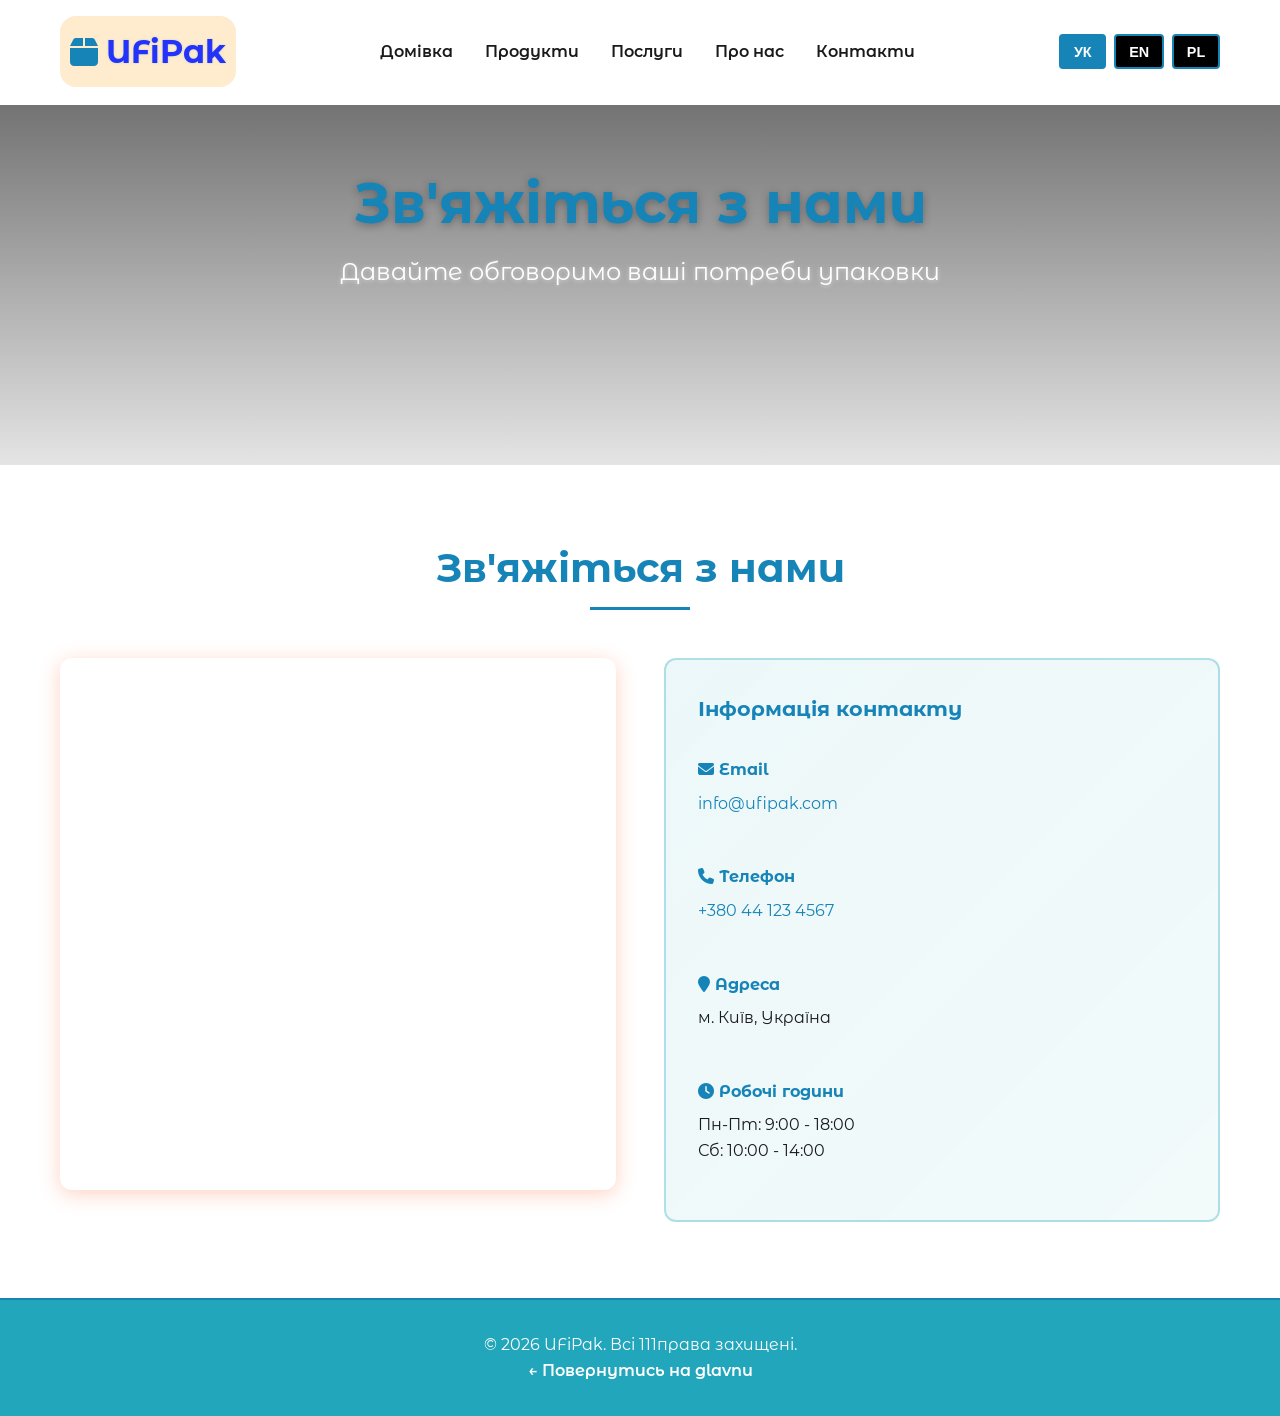
==== commit 0f618f42: "my ferst commit" ====
--- a/contact.html
+++ b/contact.html
@@ -81,7 +81,7 @@
     <!-- Футер -->
     <footer class="footer">
         <div class="container">
-            <p data-en="© 2026 UFiPak. All rights reserved." data-uk="© 2026 UFiPak. Всі права захищені." data-pl="© 2026 UFiPak. Wszystkie prawa zastrzeżone.">© 2026 UFiPak. Всі права захищені.</p>
+            <p data-en="© 2026 UFiPak. All rights reserved." data-uk="© 2026 UFiPak. Всі 111права захищені." data-pl="© 2026 UFiPak. Wszystkie prawa zastrzeżone.">© 2026 UFiPak. Всі права захищені.</p>
             <p><a href="index.html">← Повернутись на glavnu</a></p>
         </div>
     </footer>
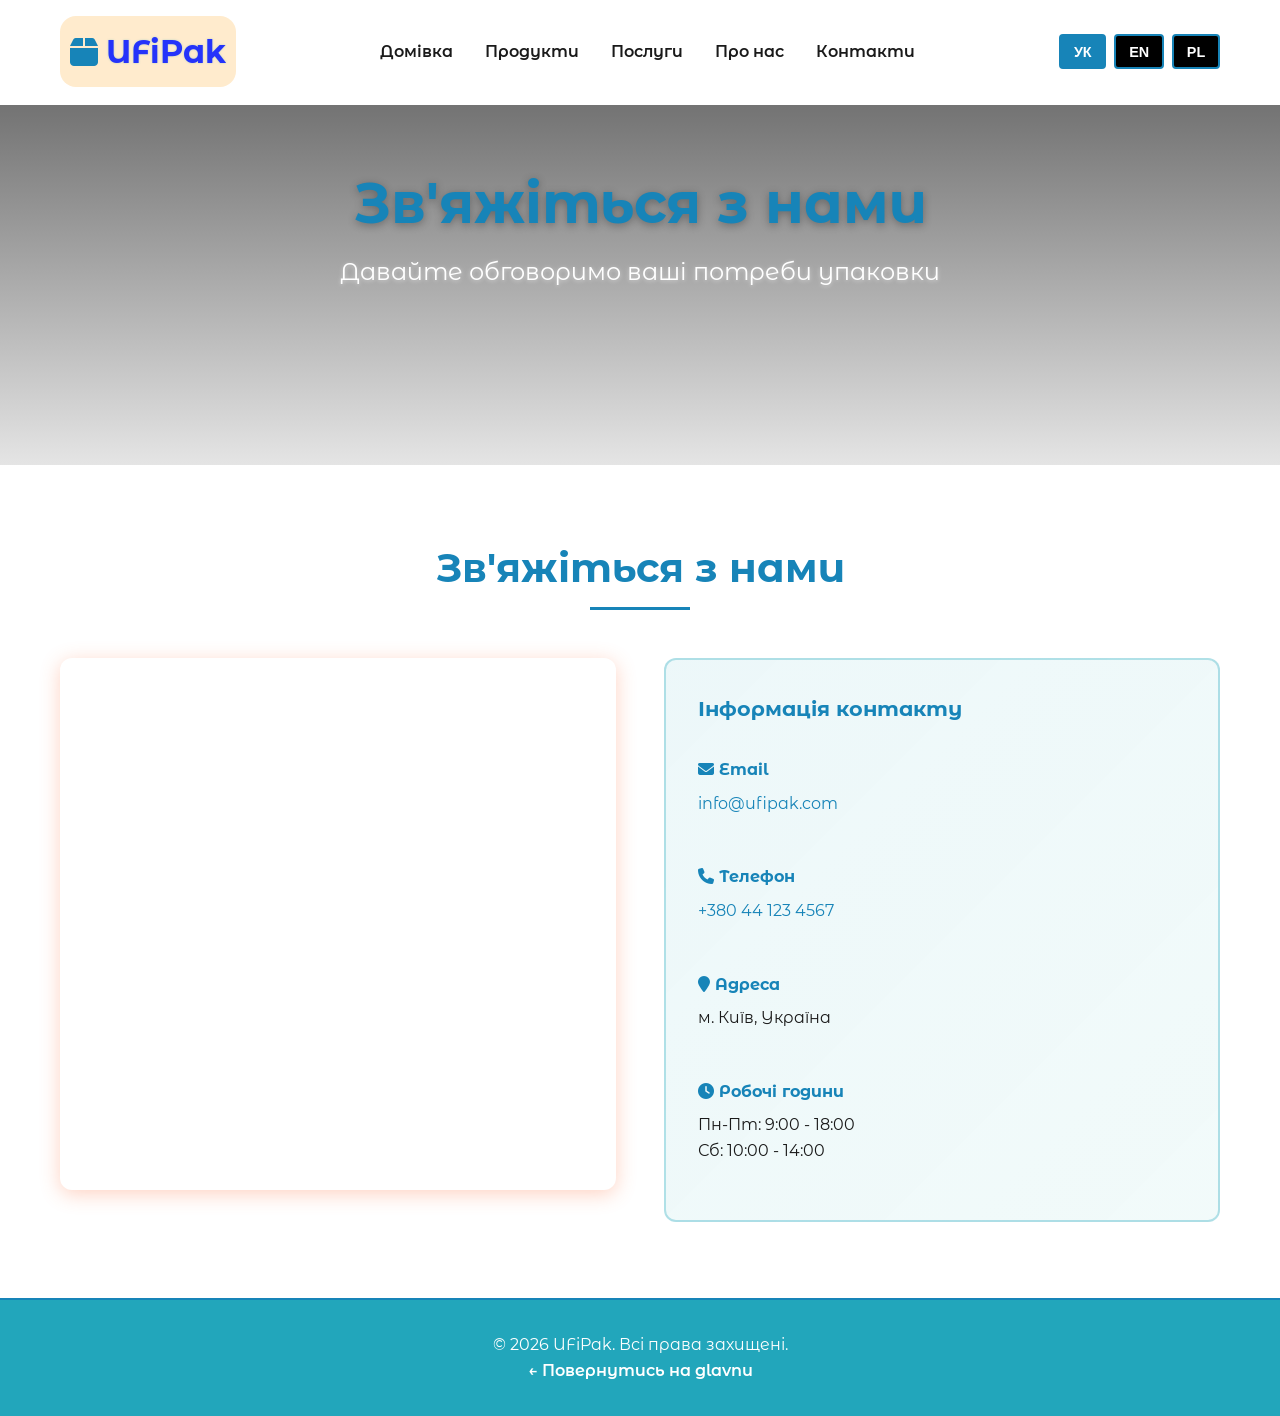
==== commit fb0a6ffa: "commit 3" ====
--- a/contact.html
+++ b/contact.html
@@ -81,7 +81,7 @@
     <!-- Футер -->
     <footer class="footer">
         <div class="container">
-            <p data-en="© 2026 UFiPak. All rights reserved." data-uk="© 2026 UFiPak. Всі 111права захищені." data-pl="© 2026 UFiPak. Wszystkie prawa zastrzeżone.">© 2026 UFiPak. Всі права захищені.</p>
+            <p data-en="© 2026 UFiPak. All rights reserved." data-uk="© 2026 UFiPak. Всі права захищені." data-pl="© 2026 UFiPak. Wszystkie prawa zastrzeżone.">© 2026 UFiPak. Всі права захищені.</p>
             <p><a href="index.html">← Повернутись на glavnu</a></p>
         </div>
     </footer>
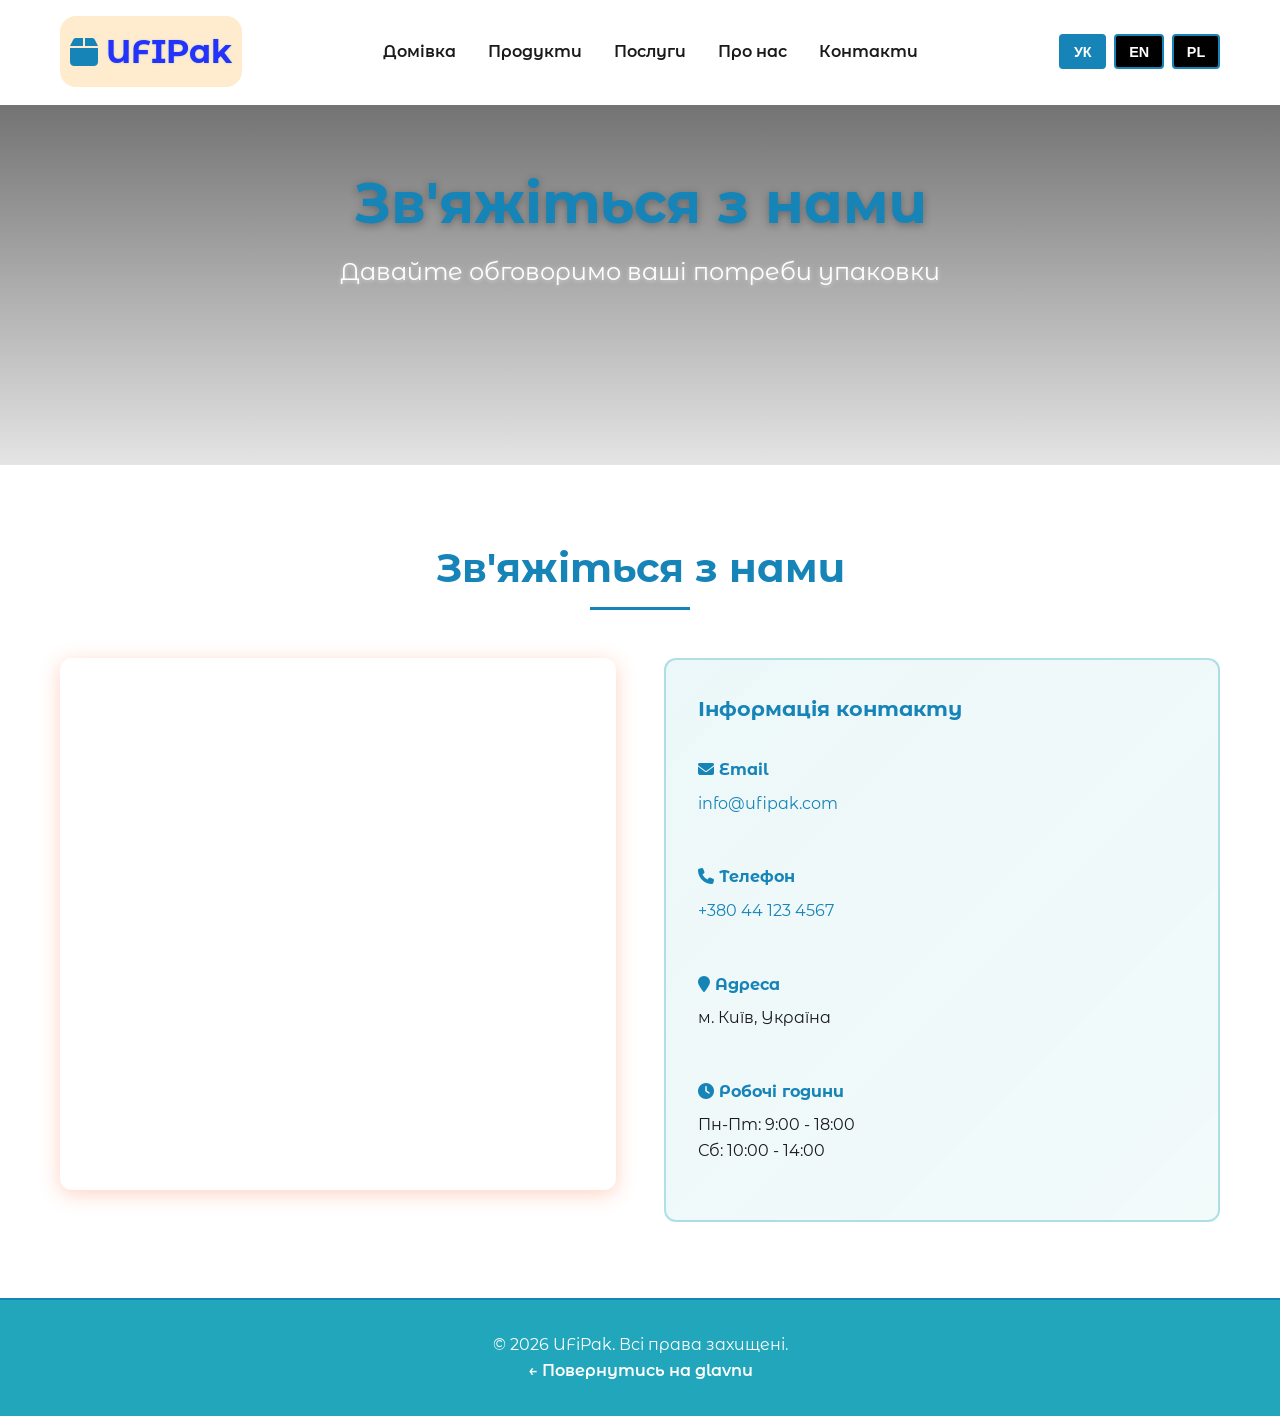
==== commit 8c53d892: "fix: correct logo text from "UFiPak" to "UFIPak"" ====
--- a/contact.html
+++ b/contact.html
@@ -17,7 +17,7 @@
         <div class="nav-container">
             <div class="logo">
                 <i class="fas fa-box" style="font-size: 2rem; color: var(--primary-color);"></i>
-                <span class="logo-text">UFiPak</span>
+                <span class="logo-text">UFIPak</span>
             </div>
             <ul class="nav-menu">
                 <li><a href="index.html#home" class="nav-link">Домівка</a></li>
